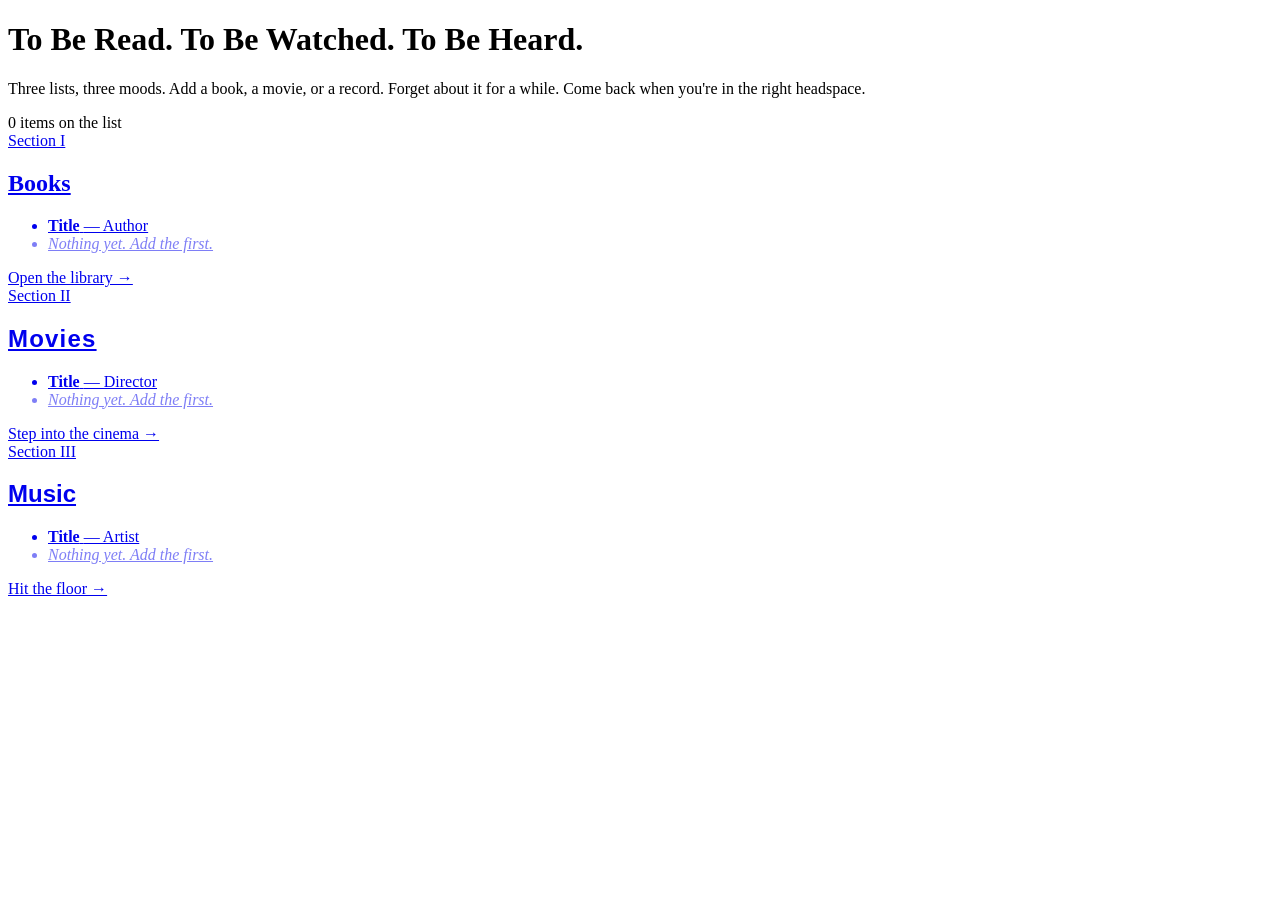
==== src/main/resources/templates/index.html @ 0cb1b0b4 "Initial TBR app: Spring Boot 3.4 + Thymeleaf + JPA Three-category to-be-read/watched/listened tracke" ====
<!DOCTYPE html>
<html lang="en" xmlns:th="http://www.thymeleaf.org">
<head th:replace="~{fragments/layout :: head('TBR — Books, Movies, Music', null)}"></head>
<body>

<nav th:replace="~{fragments/layout :: nav}"></nav>
<div th:replace="~{fragments/layout :: flash}"></div>

<header class="home-hero">
    <h1>To Be Read. To Be Watched. To Be Heard.</h1>
    <p class="tagline">Three lists, three moods. Add a book, a movie, or a record. Forget about it for a while. Come back when you're in the right headspace.</p>
    <div class="count">
        <span th:text="${totalCount}">0</span> items on the list
    </div>
</header>

<section class="home-grid">

    <a href="/books" class="home-section books">
        <div class="home-section-header">
            <span class="label">Section I</span>
            <h2 style="font-family: 'Cormorant Garamond', serif;">Books</h2>
        </div>
        <ul class="home-section-list">
            <li th:each="b : ${books}" th:classappend="${b.completed} ? 'completed' : ''">
                <strong th:text="${b.title}">Title</strong>
                <span th:if="${b.creator}" th:text="' — ' + ${b.creator}"> — Author</span>
            </li>
            <li th:if="${#lists.isEmpty(books)}" style="opacity: 0.5; font-style: italic;">
                Nothing yet. Add the first.
            </li>
        </ul>
        <div class="home-section-cta">Open the library →</div>
    </a>

    <a href="/movies" class="home-section movies">
        <div class="home-section-header">
            <span class="label">Section II</span>
            <h2 style="font-family: 'Bebas Neue', sans-serif; letter-spacing: 0.05em;">Movies</h2>
        </div>
        <ul class="home-section-list">
            <li th:each="m : ${movies}" th:classappend="${m.completed} ? 'completed' : ''">
                <strong th:text="${m.title}">Title</strong>
                <span th:if="${m.creator}" th:text="' — ' + ${m.creator}"> — Director</span>
            </li>
            <li th:if="${#lists.isEmpty(movies)}" style="opacity: 0.5; font-style: italic;">
                Nothing yet. Add the first.
            </li>
        </ul>
        <div class="home-section-cta">Step into the cinema →</div>
    </a>

    <a href="/music" class="home-section music">
        <div class="home-section-header">
            <span class="label">Section III</span>
            <h2 style="font-family: 'Audiowide', sans-serif;">Music</h2>
        </div>
        <ul class="home-section-list">
            <li th:each="t : ${music}" th:classappend="${t.completed} ? 'completed' : ''">
                <strong th:text="${t.title}">Title</strong>
                <span th:if="${t.creator}" th:text="' — ' + ${t.creator}"> — Artist</span>
            </li>
            <li th:if="${#lists.isEmpty(music)}" style="opacity: 0.5; font-style: italic;">
                Nothing yet. Add the first.
            </li>
        </ul>
        <div class="home-section-cta">Hit the floor →</div>
    </a>

</section>

<footer th:replace="~{fragments/layout :: footer}"></footer>

</body>
</html>
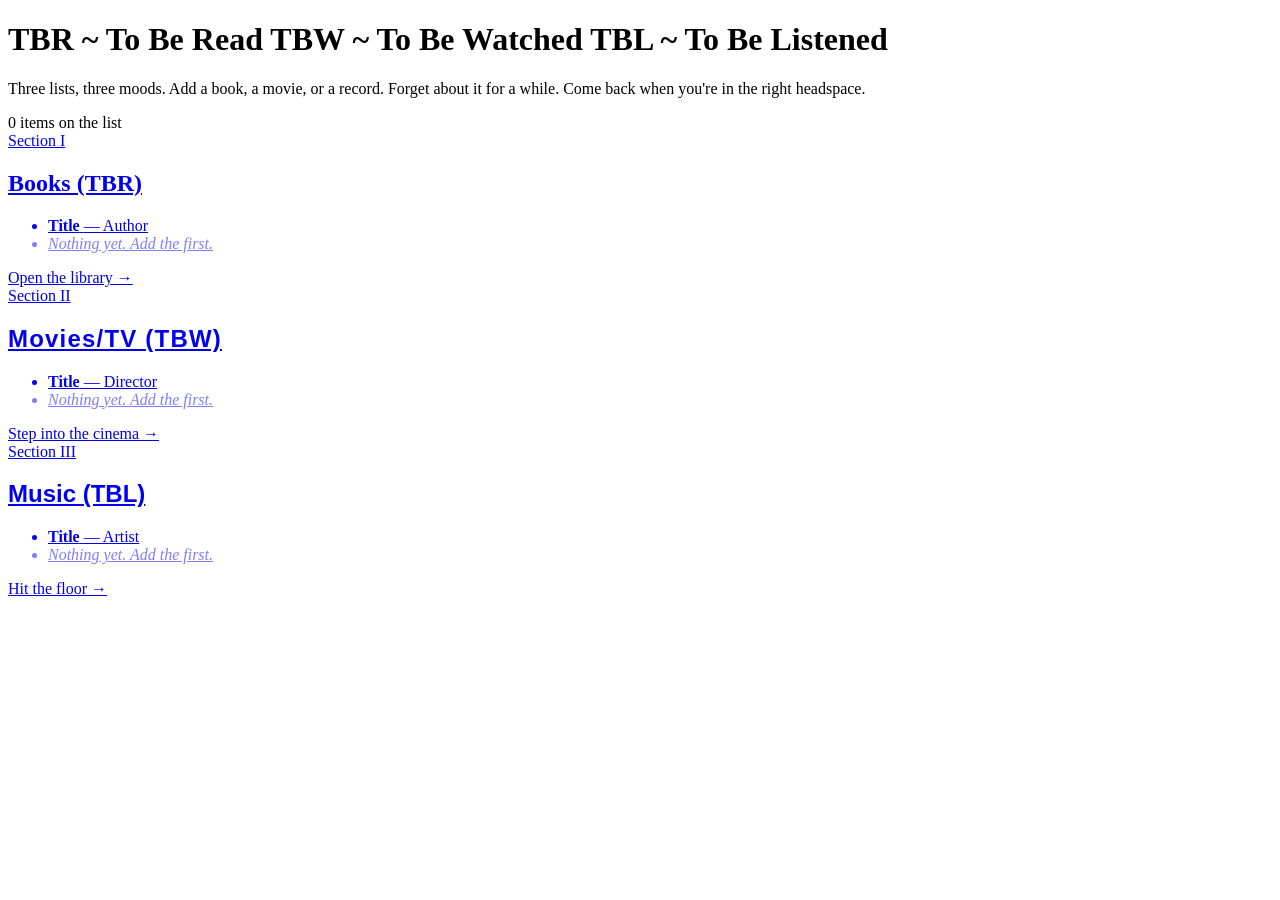
==== commit 80fdd9f6: "Restyle home hero as a three-line themed poem Replace the single h1 with three abbreviation lines, e" ====
--- a/src/main/resources/templates/index.html
+++ b/src/main/resources/templates/index.html
@@ -7,7 +7,11 @@
 <div th:replace="~{fragments/layout :: flash}"></div>
 
 <header class="home-hero">
-    <h1>To Be Read. To Be Watched. To Be Heard.</h1>
+    <h1 class="hero-poem">
+        <span class="line line-books">TBR ~ To Be Read</span>
+        <span class="line line-movies">TBW ~ To Be Watched</span>
+        <span class="line line-music">TBL ~ To Be Listened</span>
+    </h1>
     <p class="tagline">Three lists, three moods. Add a book, a movie, or a record. Forget about it for a while. Come back when you're in the right headspace.</p>
     <div class="count">
         <span th:text="${totalCount}">0</span> items on the list
@@ -19,7 +23,7 @@
     <a href="/books" class="home-section books">
         <div class="home-section-header">
             <span class="label">Section I</span>
-            <h2 style="font-family: 'Cormorant Garamond', serif;">Books</h2>
+            <h2 style="font-family: 'Cormorant Garamond', serif;">Books (TBR)</h2>
         </div>
         <ul class="home-section-list">
             <li th:each="b : ${books}" th:classappend="${b.completed} ? 'completed' : ''">
@@ -36,7 +40,7 @@
     <a href="/movies" class="home-section movies">
         <div class="home-section-header">
             <span class="label">Section II</span>
-            <h2 style="font-family: 'Bebas Neue', sans-serif; letter-spacing: 0.05em;">Movies</h2>
+            <h2 style="font-family: 'Bebas Neue', sans-serif; letter-spacing: 0.05em;">Movies/TV (TBW)</h2>
         </div>
         <ul class="home-section-list">
             <li th:each="m : ${movies}" th:classappend="${m.completed} ? 'completed' : ''">
@@ -53,7 +57,7 @@
     <a href="/music" class="home-section music">
         <div class="home-section-header">
             <span class="label">Section III</span>
-            <h2 style="font-family: 'Audiowide', sans-serif;">Music</h2>
+            <h2 style="font-family: 'Audiowide', sans-serif;">Music (TBL)</h2>
         </div>
         <ul class="home-section-list">
             <li th:each="t : ${music}" th:classappend="${t.completed} ? 'completed' : ''">
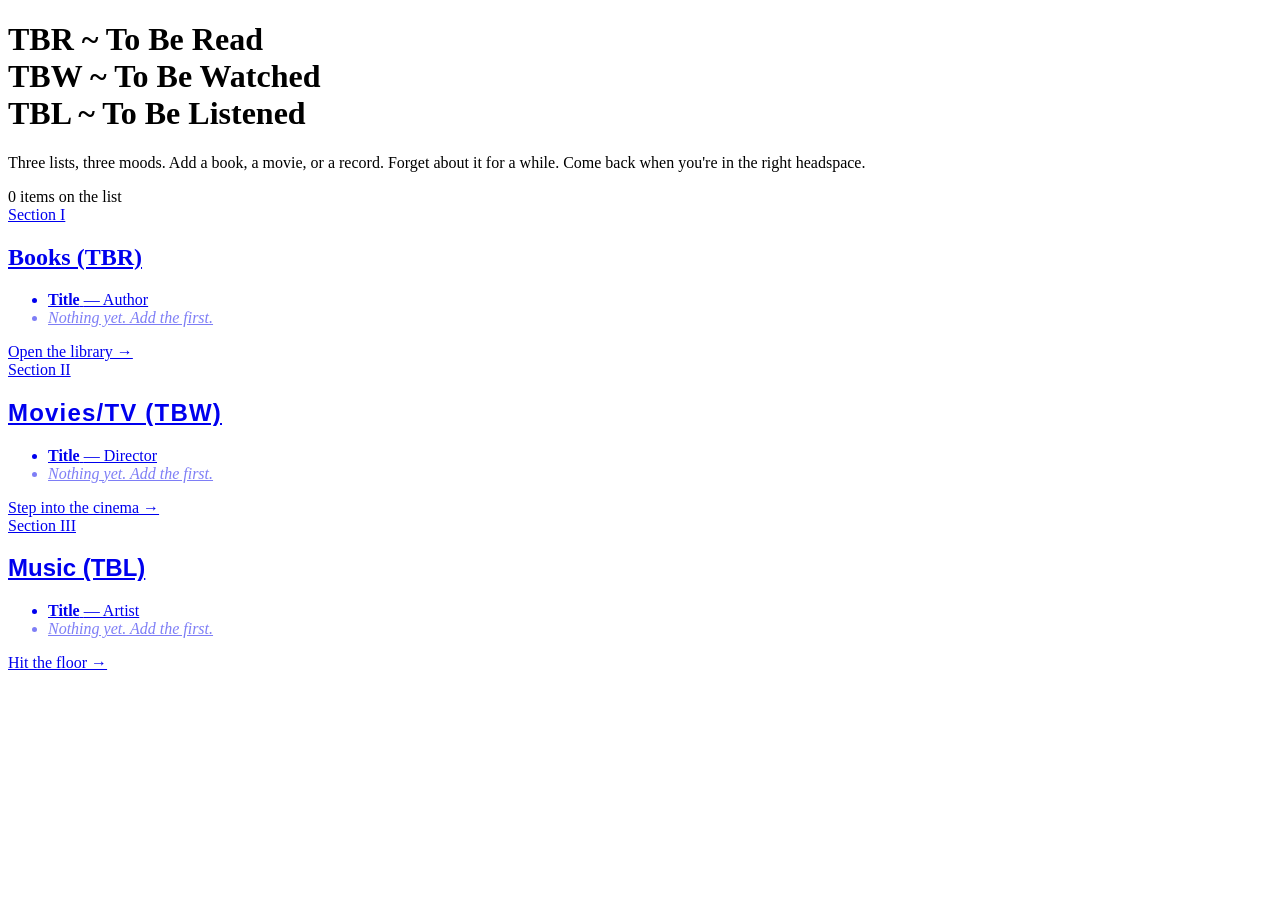
==== commit a7cbc8a0: "Add inline display:block fallback to hero-poem spans Hardens hero line breaks against stale CSS cach" ====
--- a/src/main/resources/templates/index.html
+++ b/src/main/resources/templates/index.html
@@ -8,9 +8,9 @@
 
 <header class="home-hero">
     <h1 class="hero-poem">
-        <span class="line line-books">TBR ~ To Be Read</span>
-        <span class="line line-movies">TBW ~ To Be Watched</span>
-        <span class="line line-music">TBL ~ To Be Listened</span>
+        <span class="line line-books" style="display:block;">TBR ~ To Be Read</span>
+        <span class="line line-movies" style="display:block;">TBW ~ To Be Watched</span>
+        <span class="line line-music" style="display:block;">TBL ~ To Be Listened</span>
     </h1>
     <p class="tagline">Three lists, three moods. Add a book, a movie, or a record. Forget about it for a while. Come back when you're in the right headspace.</p>
     <div class="count">
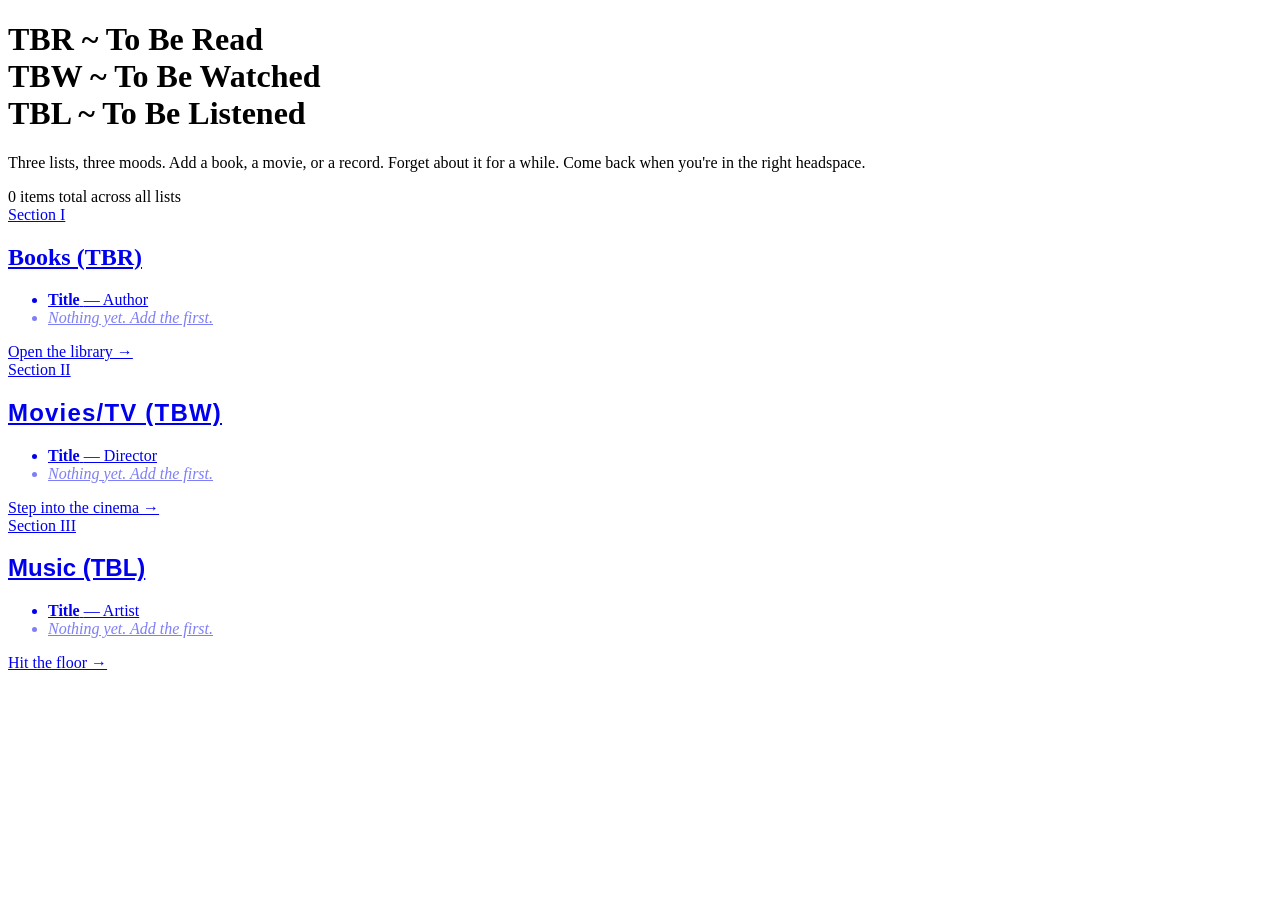
==== commit 9bd6388b: "Emphasize site-name line in hero; clarify total counter - TBR line is now larger, bold roman (not it" ====
--- a/src/main/resources/templates/index.html
+++ b/src/main/resources/templates/index.html
@@ -14,7 +14,7 @@
     </h1>
     <p class="tagline">Three lists, three moods. Add a book, a movie, or a record. Forget about it for a while. Come back when you're in the right headspace.</p>
     <div class="count">
-        <span th:text="${totalCount}">0</span> items on the list
+        <span th:text="${totalCount}">0</span> items total across all lists
     </div>
 </header>
 
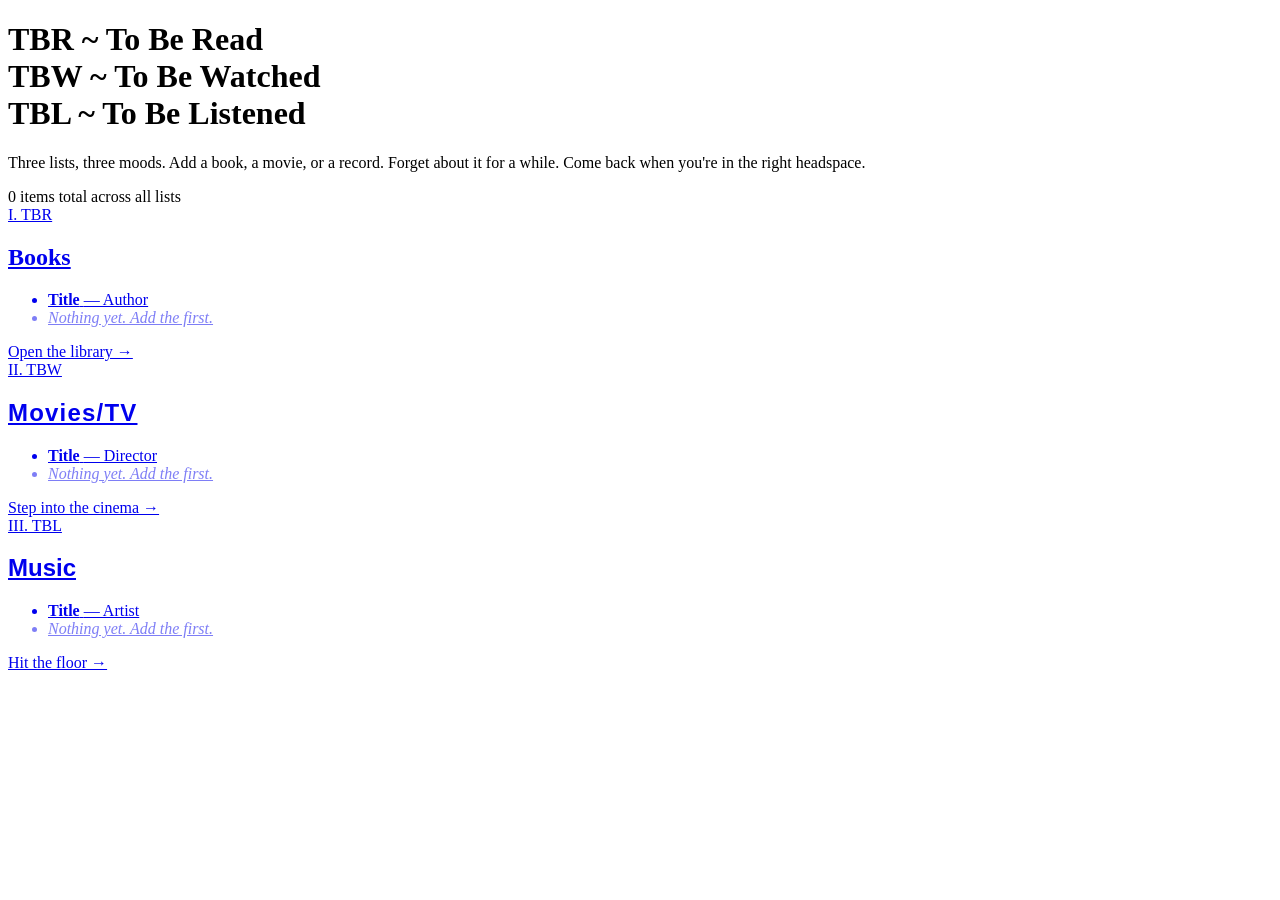
==== commit 0efc2a41: "Move TBR/TBW/TBL abbreviations into the section labels Cleaner: each card's small uppercase label is" ====
--- a/src/main/resources/templates/index.html
+++ b/src/main/resources/templates/index.html
@@ -22,8 +22,8 @@
 
     <a href="/books" class="home-section books">
         <div class="home-section-header">
-            <span class="label">Section I</span>
-            <h2 style="font-family: 'Cormorant Garamond', serif;">Books (TBR)</h2>
+            <span class="label">I. TBR</span>
+            <h2 style="font-family: 'Cormorant Garamond', serif;">Books</h2>
         </div>
         <ul class="home-section-list">
             <li th:each="b : ${books}" th:classappend="${b.completed} ? 'completed' : ''">
@@ -39,8 +39,8 @@
 
     <a href="/movies" class="home-section movies">
         <div class="home-section-header">
-            <span class="label">Section II</span>
-            <h2 style="font-family: 'Bebas Neue', sans-serif; letter-spacing: 0.05em;">Movies/TV (TBW)</h2>
+            <span class="label">II. TBW</span>
+            <h2 style="font-family: 'Bebas Neue', sans-serif; letter-spacing: 0.05em;">Movies/TV</h2>
         </div>
         <ul class="home-section-list">
             <li th:each="m : ${movies}" th:classappend="${m.completed} ? 'completed' : ''">
@@ -56,8 +56,8 @@
 
     <a href="/music" class="home-section music">
         <div class="home-section-header">
-            <span class="label">Section III</span>
-            <h2 style="font-family: 'Audiowide', sans-serif;">Music (TBL)</h2>
+            <span class="label">III. TBL</span>
+            <h2 style="font-family: 'Audiowide', sans-serif;">Music</h2>
         </div>
         <ul class="home-section-list">
             <li th:each="t : ${music}" th:classappend="${t.completed} ? 'completed' : ''">
@@ -73,7 +73,7 @@
 
 </section>
 
-<footer th:replace="~{fragments/layout :: footer}"></footer>
+<footer th:replace="~{fragments/footer :: footer}"></footer>
 
 </body>
 </html>
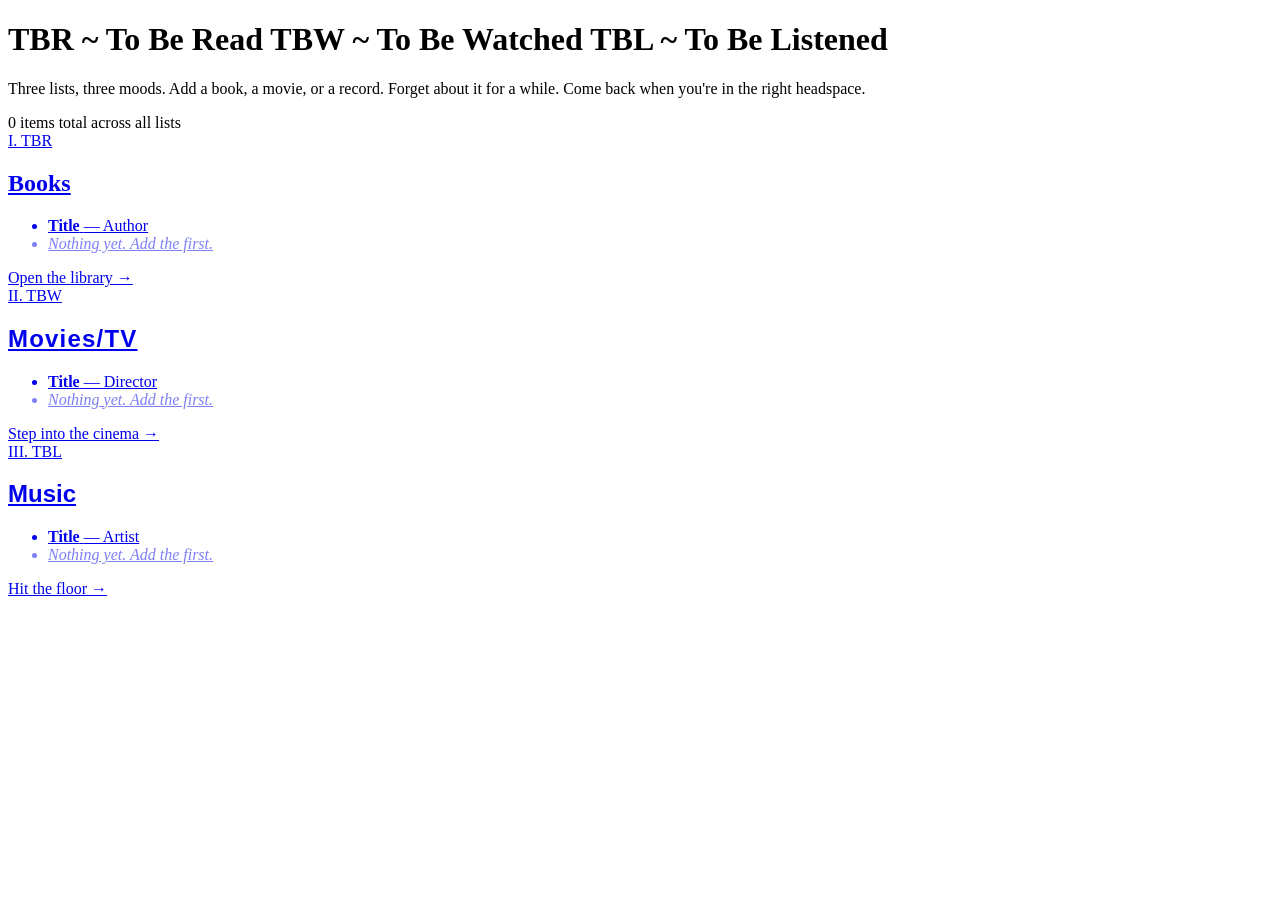
==== commit 00e4f1ab: "Final cleanup pass: prune dead code, add teaching comments Cleanup: - Remove unused Category.theme f" ====
--- a/src/main/resources/templates/index.html
+++ b/src/main/resources/templates/index.html
@@ -8,9 +8,9 @@
 
 <header class="home-hero">
     <h1 class="hero-poem">
-        <span class="line line-books" style="display:block;">TBR ~ To Be Read</span>
-        <span class="line line-movies" style="display:block;">TBW ~ To Be Watched</span>
-        <span class="line line-music" style="display:block;">TBL ~ To Be Listened</span>
+        <span class="line line-books">TBR ~ To Be Read</span>
+        <span class="line line-movies">TBW ~ To Be Watched</span>
+        <span class="line line-music">TBL ~ To Be Listened</span>
     </h1>
     <p class="tagline">Three lists, three moods. Add a book, a movie, or a record. Forget about it for a while. Come back when you're in the right headspace.</p>
     <div class="count">
